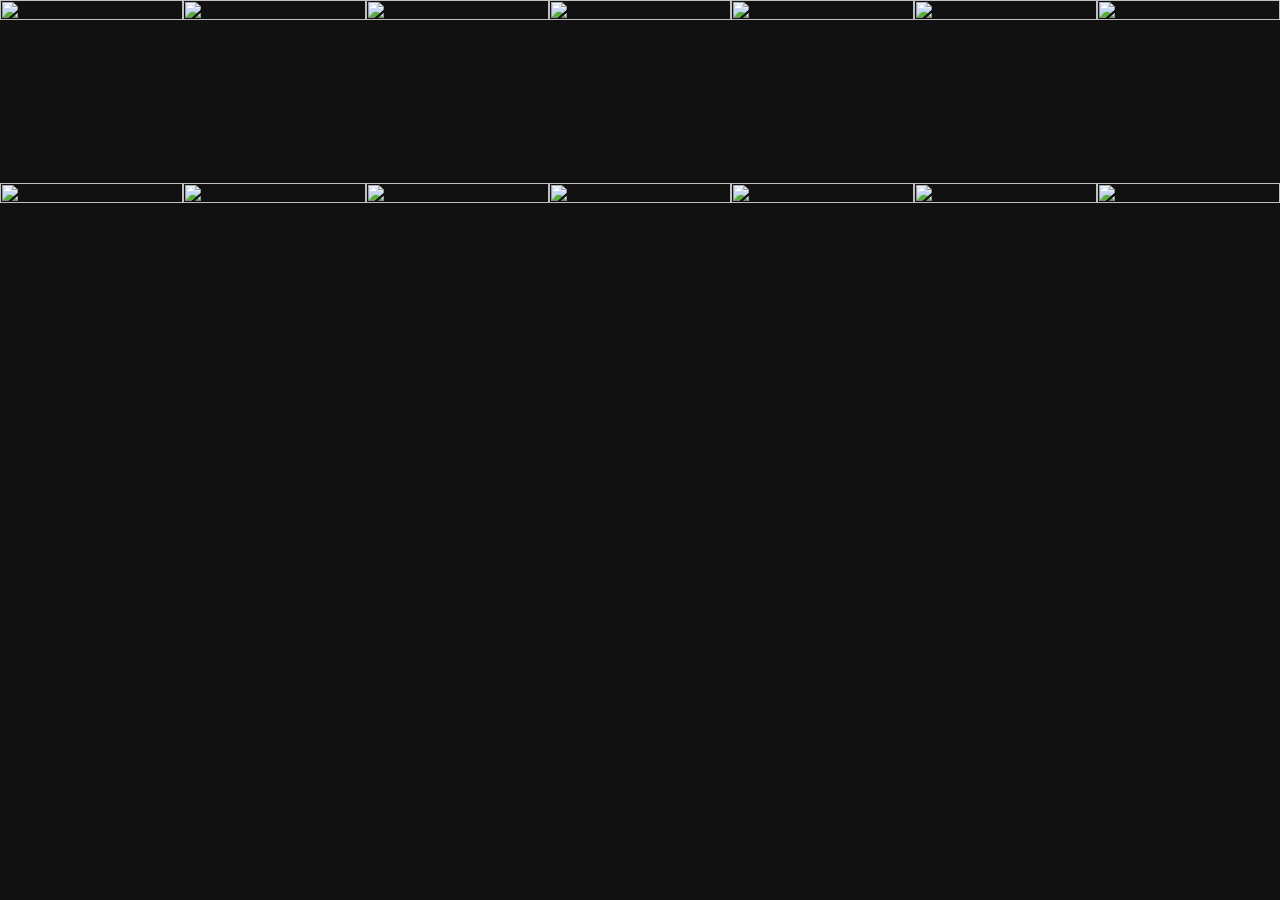
==== index.html @ aa8436c2 "move files, setup main page, add images" ====
<!DOCTYPE html>
<html lang="en">
<head>
  <meta charset="UTF-8" />
  <meta name="viewport" content="width=device-width, initial-scale=1.0" />
  <title>weaving webs of wonder</title>
  <style>
    body { margin: 0; background: #111; font-family: system-ui, sans-serif; }
    .stage { position: relative; max-width: 100%; }
    .wall { display: grid; gap: 0; width: 100%; }
    .wall img { width: 100%; aspect-ratio: 1; object-fit: cover; display: block; }
    .hotspot { position: absolute; border-radius: 4px; }
    .hotspot:hover { background: rgba(255,255,255,0.15); box-shadow: inset 0 0 0 2px #fff; }
    body.debug .hotspot { background: rgba(255,80,80,0.25); box-shadow: inset 0 0 0 2px red; }
  </style>
</head>
<body>
  <div class="stage" id="stage">
    <div class="wall" id="wall"></div>
  </div>
  <script>
    if (location.search.includes('debug')) document.body.classList.add('debug');
    fetch('pages.json').then(r => r.json()).then(data => {
      const wall = document.getElementById('wall');
      wall.style.gridTemplateColumns = `repeat(${data.columns}, 1fr)`;
      for (const src of data.tiles) {
        const img = document.createElement('img');
        img.src = src;
        img.alt = '';
        wall.appendChild(img);
      }
      const stage = document.getElementById('stage');
      for (const p of data.pages) {
        const a = document.createElement('a');
        a.href = `webpages-workshop/${p.folder}/`;
        a.className = 'hotspot';
        a.title = p.title;
        Object.assign(a.style, {
          left: p.hotspot.x + '%', top: p.hotspot.y + '%',
          width: p.hotspot.width + '%', height: p.hotspot.height + '%'
        });
        stage.appendChild(a);
      }
    });
  </script>
</body>
</html>
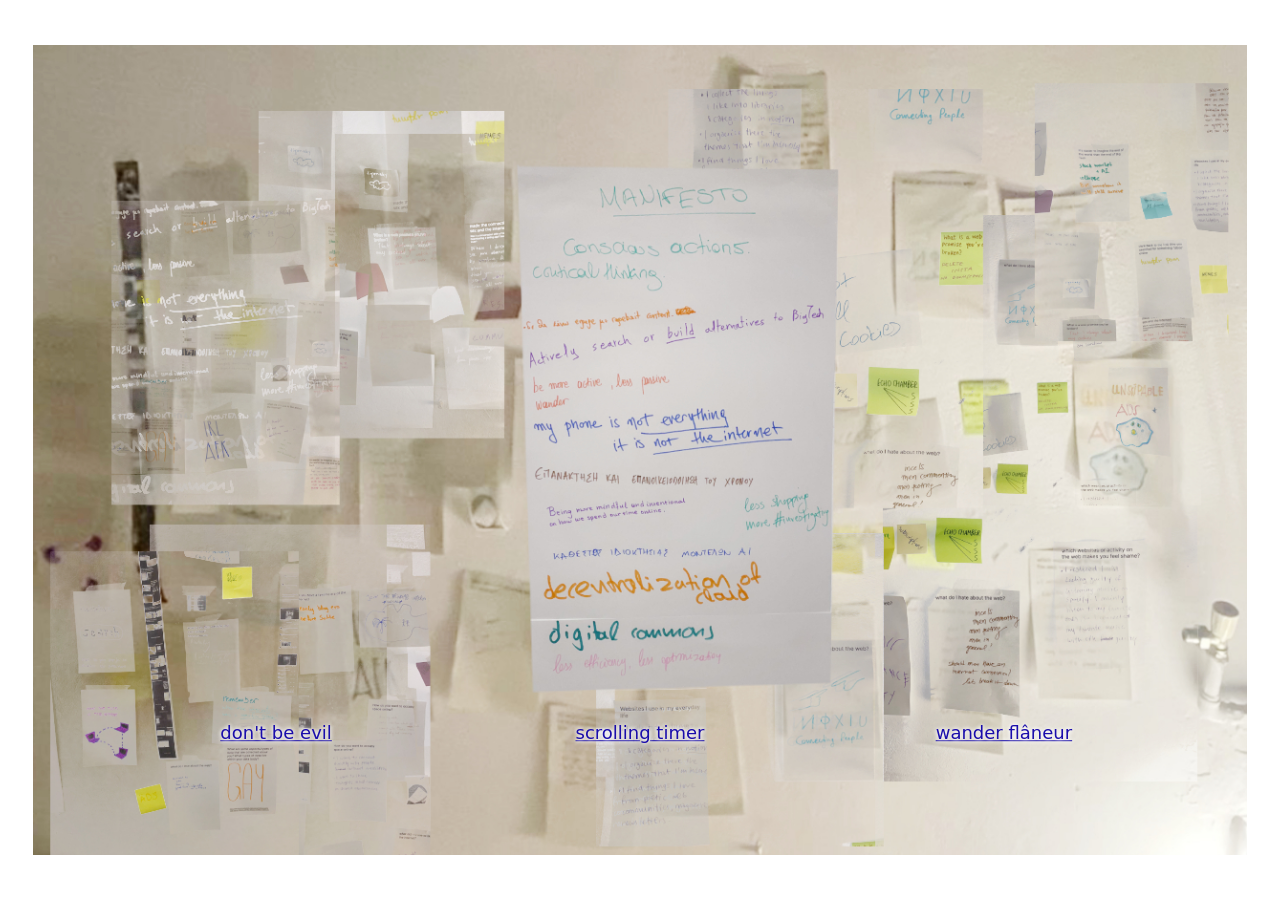
==== commit d495e918: "add one image, change layout" ====
--- a/index.html
+++ b/index.html
@@ -5,40 +5,57 @@
   <meta name="viewport" content="width=device-width, initial-scale=1.0" />
   <title>weaving webs of wonder</title>
   <style>
-    body { margin: 0; background: #111; font-family: system-ui, sans-serif; }
-    .stage { position: relative; max-width: 100%; }
-    .wall { display: grid; gap: 0; width: 100%; }
-    .wall img { width: 100%; aspect-ratio: 1; object-fit: cover; display: block; }
-    .hotspot { position: absolute; border-radius: 4px; }
-    .hotspot:hover { background: rgba(255,255,255,0.15); box-shadow: inset 0 0 0 2px #fff; }
-    body.debug .hotspot { background: rgba(255,80,80,0.25); box-shadow: inset 0 0 0 2px red; }
+    body {
+      margin: 0;
+      min-height: 100vh;
+      background: #fff;
+      font-family: system-ui, sans-serif;
+      display: flex;
+      align-items: center;
+      justify-content: center;
+      padding: 32px;
+      box-sizing: border-box;
+    }
+    .stage {
+      position: relative;
+      display: inline-block;
+      max-width: 100%;
+      line-height: 0;
+    }
+    .stage img {
+      display: block;
+      max-width: 100%;
+      max-height: 90vh;
+      height: auto;
+      width: auto;
+    }
+    .stage a {
+      position: absolute;
+      transform: translate(-50%, -50%);
+      color: #1a0dab;
+      text-decoration: underline;
+      font-size: 18px;
+      line-height: 1.2;
+      white-space: nowrap;
+      text-shadow: 0 0 4px #fff, 0 0 4px #fff;
+    }
+    .stage a:visited { color: #1a0dab; }
   </style>
 </head>
 <body>
-  <div class="stage" id="stage">
-    <div class="wall" id="wall"></div>
-  </div>
+  <div class="stage" id="stage"><img id="img" alt="" /></div>
   <script>
-    if (location.search.includes('debug')) document.body.classList.add('debug');
     fetch('pages.json').then(r => r.json()).then(data => {
-      const wall = document.getElementById('wall');
-      wall.style.gridTemplateColumns = `repeat(${data.columns}, 1fr)`;
-      for (const src of data.tiles) {
-        const img = document.createElement('img');
-        img.src = src;
-        img.alt = '';
-        wall.appendChild(img);
-      }
+      const img = document.getElementById('img');
+      img.src = data.image;
+      img.alt = data.imageAlt || '';
       const stage = document.getElementById('stage');
       for (const p of data.pages) {
         const a = document.createElement('a');
         a.href = `webpages-workshop/${p.folder}/`;
-        a.className = 'hotspot';
-        a.title = p.title;
-        Object.assign(a.style, {
-          left: p.hotspot.x + '%', top: p.hotspot.y + '%',
-          width: p.hotspot.width + '%', height: p.hotspot.height + '%'
-        });
+        a.textContent = p.title;
+        a.style.left = p.x + '%';
+        a.style.top = p.y + '%';
         stage.appendChild(a);
       }
     });
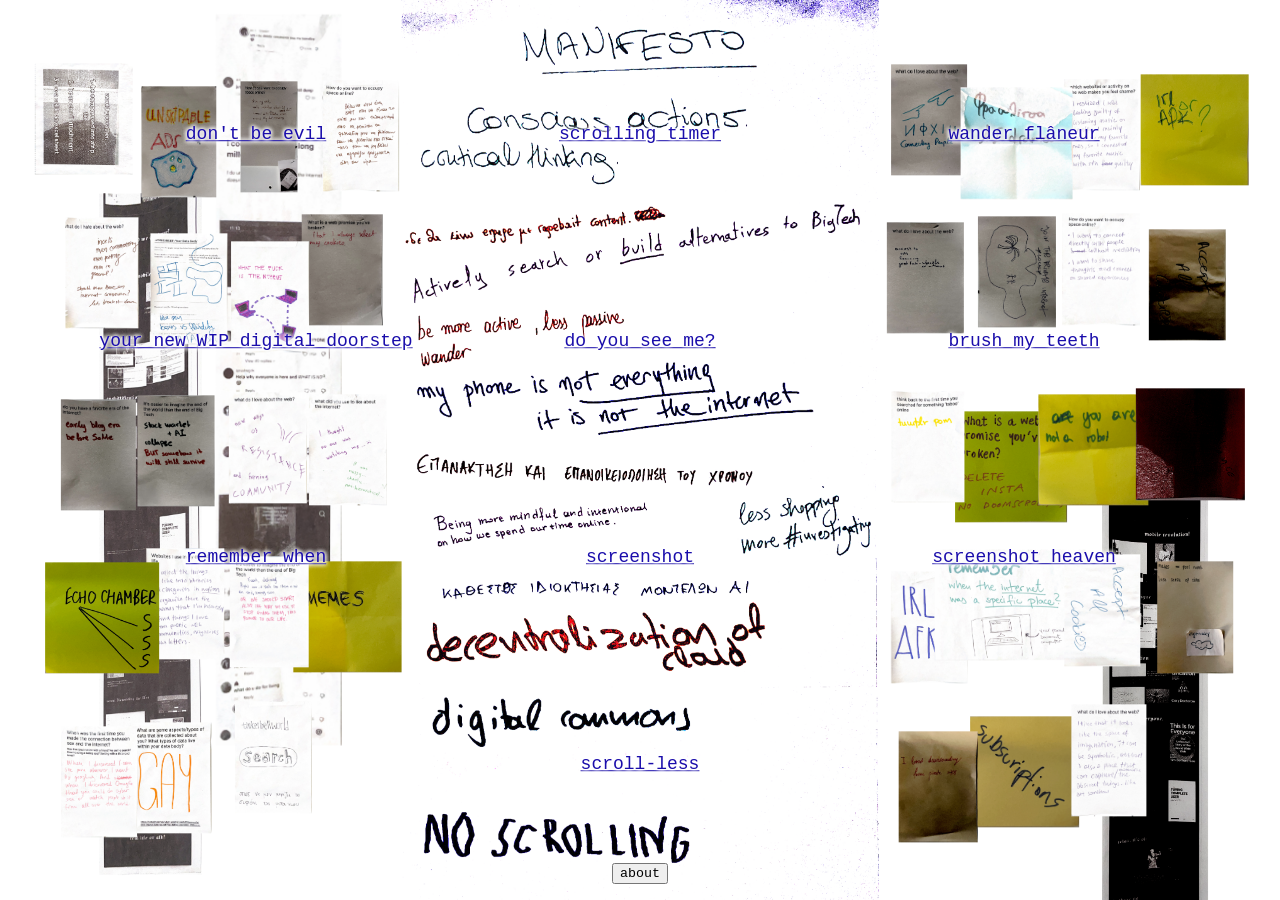
==== commit 0a2f9598: "add scans manifesto, fix main page, add about page" ====
--- a/index.html
+++ b/index.html
@@ -5,31 +5,32 @@
   <meta name="viewport" content="width=device-width, initial-scale=1.0" />
   <title>weaving webs of wonder</title>
   <style>
-    body {
+    html, body {
       margin: 0;
-      min-height: 100vh;
+      height: 100%;
       background: #fff;
-      font-family: system-ui, sans-serif;
-      display: flex;
-      align-items: center;
-      justify-content: center;
-      padding: 32px;
-      box-sizing: border-box;
-    }
-    .stage {
-      position: relative;
-      display: inline-block;
-      max-width: 100%;
-      line-height: 0;
-    }
-    .stage img {
+      font-family: ui-monospace, SFMono-Regular, Menlo, Monaco, Consolas, "Liberation Mono", monospace;
+      overflow: hidden;
+    }
+    #wall {
+      position: fixed;
+      inset: 0;
+      z-index: 0;
+      overflow: hidden;
+    }
+    #wall img {
+      position: absolute;
       display: block;
-      max-width: 100%;
-      max-height: 90vh;
-      height: auto;
-      width: auto;
-    }
-    .stage a {
+      object-fit: contain;
+      transform-origin: center center;
+    }
+    #links {
+      position: fixed;
+      inset: 0;
+      z-index: 10;
+      pointer-events: none;
+    }
+    #links a {
       position: absolute;
       transform: translate(-50%, -50%);
       color: #1a0dab;
@@ -37,26 +38,162 @@
       font-size: 18px;
       line-height: 1.2;
       white-space: nowrap;
-      text-shadow: 0 0 4px #fff, 0 0 4px #fff;
-    }
-    .stage a:visited { color: #1a0dab; }
+      pointer-events: auto;
+      text-shadow: 0 0 4px #fff, 0 0 4px #fff, 0 0 4px #fff, 0 0 4px #fff;
+    }
+    #links a:visited { color: #1a0dab; }
+    #about {
+      position: fixed;
+      left: 50%;
+      bottom: 16px;
+      transform: translateX(-50%);
+      z-index: 20;
+      font-family: inherit;
+    }
   </style>
 </head>
 <body>
-  <div class="stage" id="stage"><img id="img" alt="" /></div>
+  <div id="wall"></div>
+  <div id="links"></div>
+  <button id="about" onclick="location.href='about.html'">about</button>
   <script>
+    // Per-image placement is seeded from the filename, so editing one image never moves the others.
+    function mulberry32(seed) {
+      return function () {
+        seed |= 0; seed = seed + 0x6D2B79F5 | 0;
+        let t = Math.imul(seed ^ seed >>> 15, 1 | seed);
+        t = t + Math.imul(t ^ t >>> 7, 61 | t) ^ t;
+        return ((t ^ t >>> 14) >>> 0) / 4294967296;
+      };
+    }
+    function hashStr(str) {
+      let h = 2166136261 >>> 0;
+      for (let i = 0; i < str.length; i++) { h ^= str.charCodeAt(i); h = Math.imul(h, 16777619); }
+      return h >>> 0;
+    }
+
     fetch('pages.json').then(r => r.json()).then(data => {
-      const img = document.getElementById('img');
-      img.src = data.image;
-      img.alt = data.imageAlt || '';
-      const stage = document.getElementById('stage');
-      for (const p of data.pages) {
+      const wall = document.getElementById('wall');
+      const links = document.getElementById('links');
+      const imgs = data.wall || [];
+      const N = imgs.length;
+
+      const MAIN_NAME = 'Manifesto-part-2_page-0020';
+      const TALL = 2.0;
+      const mainIdx = imgs.findIndex(s => s.includes(MAIN_NAME));
+      const aspect = imgs.map(() => 1.45);
+      if (mainIdx >= 0) aspect[mainIdx] = 2.48;
+
+      const byHash = [...Array(N).keys()].sort((a, b) => hashStr(imgs[a]) - hashStr(imgs[b]));
+
+      const els = imgs.map((src, idx) => {
+        const img = document.createElement('img');
+        img.src = src;
+        img.alt = '';
+        img.loading = 'lazy';
+        img.addEventListener('load', () => {
+          if (img.naturalWidth) aspect[idx] = img.naturalHeight / img.naturalWidth;
+          scheduleLayout();
+        });
+        wall.appendChild(img);
+        return img;
+      });
+
+      const kindOf = idx =>
+        idx === mainIdx ? 'main' : (aspect[idx] > TALL ? 'long' : 'normal');
+
+      // Fill a viewport-% rectangle with a grid, sizing every image to the largest
+      // uniform height at which they all fit, placed by natural aspect.
+      function placeGrid(list, x0, x1, y0, y1, winW, winH) {
+        const n = list.length;
+        if (!n || x1 <= x0) return;
+        const bandWpx = (x1 - x0) / 100 * winW;
+        const bandHpx = (y1 - y0) / 100 * winH;
+        const AR = 1.45;
+        const spacing = 1.12;
+        let best = { cols: 1, rows: n, h: 0 };
+        for (let cols = 1; cols <= n; cols++) {
+          const rows = Math.ceil(n / cols);
+          const h = Math.min((bandWpx / cols) / spacing * AR, (bandHpx / rows) / spacing);
+          if (h > best.h) best = { cols, rows, h };
+        }
+        const { cols, rows, h } = best;
+        const cellW = bandWpx / cols, cellH = bandHpx / rows;
+        list.forEach((idx, i) => {
+          const r = mulberry32(hashStr(imgs[idx]));
+          const col = i % cols, row = Math.floor(i / cols);
+          const cx = x0 / 100 * winW + (col + 0.5) * cellW + (r() - 0.5) * cellW * 0.25;
+          const cy = y0 / 100 * winH + (row + 0.5) * cellH + (r() - 0.5) * cellH * 0.25;
+          const img = els[idx];
+          img.style.left = (cx / winW * 100) + '%';
+          img.style.top = (cy / winH * 100) + '%';
+          img.style.transform = 'translate(-50%, -50%)';
+          img.style.height = (h / winH * 100) + 'vh';
+          img.style.width = 'auto';
+          img.style.zIndex = 20 + Math.floor(r() * 60);
+        });
+      }
+
+      function layout() {
+        const winW = window.innerWidth, winH = window.innerHeight;
+
+        let halfZone = 20;
+        if (mainIdx >= 0) {
+          const m = els[mainIdx];
+          const mainWpct = (winH / aspect[mainIdx]) / winW * 100;
+          m.style.left = '50%';
+          m.style.top = '50%';
+          m.style.transform = 'translate(-50%, -50%)';
+          m.style.height = '100vh';
+          m.style.width = 'auto';
+          m.style.zIndex = 500;
+          halfZone = mainWpct / 2 + 0.5;
+        }
+
+        const leftBand = [4, 50 - halfZone];
+        const rightBand = [50 + halfZone, 96];
+        const yTop = 5, yBot = 95;
+
+        const normals = byHash.filter(i => kindOf(i) === 'normal');
+        const left = [], right = [];
+        normals.forEach((idx, k) => (k % 2 ? right : left).push(idx));
+        placeGrid(left, leftBand[0], leftBand[1], yTop, yBot, winW, winH);
+        placeGrid(right, rightBand[0], rightBand[1], yTop, yBot, winW, winH);
+
+        // Long pages: big and behind, on both sides.
+        const longs = byHash.filter(i => kindOf(i) === 'long');
+        longs.forEach((idx, k) => {
+          const band = k % 2 ? rightBand : leftBand;
+          const r = mulberry32(hashStr(imgs[idx]) ^ 0x9e3779b9);
+          const img = els[idx];
+          img.style.left = (band[0] + r() * Math.max(1, band[1] - band[0])) + '%';
+          img.style.top = (22 + r() * 56) + '%';
+          img.style.transform = 'translate(-50%, -50%)';
+          img.style.height = (62 + r() * 26) + 'vh';
+          img.style.width = 'auto';
+          img.style.zIndex = 2 + Math.floor(r() * 4);
+        });
+      }
+      let layoutQueued = false;
+      function scheduleLayout() {
+        if (layoutQueued) return;
+        layoutQueued = true;
+        requestAnimationFrame(() => { layoutQueued = false; layout(); });
+      }
+      layout();
+      let resizeTimer;
+      window.addEventListener('resize', () => {
+        clearTimeout(resizeTimer);
+        resizeTimer = setTimeout(layout, 100);
+      });
+
+      for (const p of (data.pages || [])) {
         const a = document.createElement('a');
         a.href = `webpages-workshop/${p.folder}/`;
         a.textContent = p.title;
         a.style.left = p.x + '%';
         a.style.top = p.y + '%';
-        stage.appendChild(a);
+        links.appendChild(a);
       }
     });
   </script>
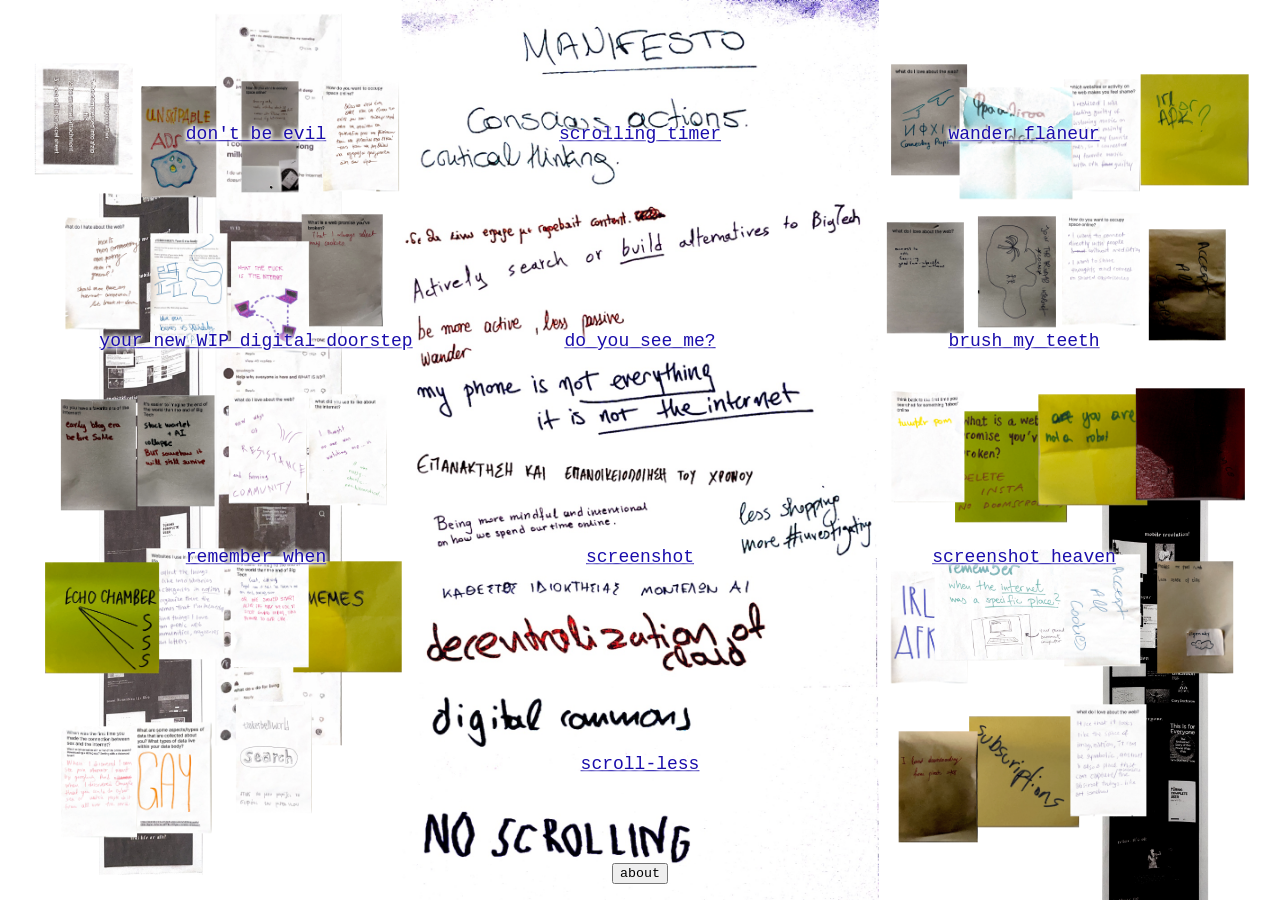
==== commit 0bde8ff6: "optimize wall images for faster page load" ====
--- a/index.html
+++ b/index.html
@@ -50,11 +50,27 @@
       z-index: 20;
       font-family: inherit;
     }
+    #mobile { display: none; }
+    @media (max-width: 700px) {
+      html, body { overflow: auto; height: auto; }
+      #wall, #links { display: none; }
+      #mobile { display: block; padding: 24px 16px 88px; }
+      #mobile .m-links {
+        display: flex;
+        flex-direction: column;
+        align-items: center;
+        gap: 14px;
+        margin-bottom: 32px;
+      }
+      #mobile .m-links a { color: #1a0dab; text-decoration: underline; font-size: 18px; }
+      #mobile .m-imgs img { display: block; width: 100%; margin: 0 auto 12px; }
+    }
   </style>
 </head>
 <body>
   <div id="wall"></div>
   <div id="links"></div>
+  <div id="mobile"></div>
   <button id="about" onclick="location.href='about.html'">about</button>
   <script>
     // Per-image placement is seeded from the filename, so editing one image never moves the others.
@@ -195,6 +211,26 @@
         a.style.top = p.y + '%';
         links.appendChild(a);
       }
+
+      const mobile = document.getElementById('mobile');
+      const mLinks = document.createElement('div');
+      mLinks.className = 'm-links';
+      for (const p of (data.pages || [])) {
+        const a = document.createElement('a');
+        a.href = `webpages-workshop/${p.folder}/`;
+        a.textContent = p.title;
+        mLinks.appendChild(a);
+      }
+      const mImgs = document.createElement('div');
+      mImgs.className = 'm-imgs';
+      for (const src of imgs) {
+        const img = document.createElement('img');
+        img.src = src;
+        img.alt = '';
+        img.loading = 'lazy';
+        mImgs.appendChild(img);
+      }
+      mobile.append(mLinks, mImgs);
     });
   </script>
 </body>
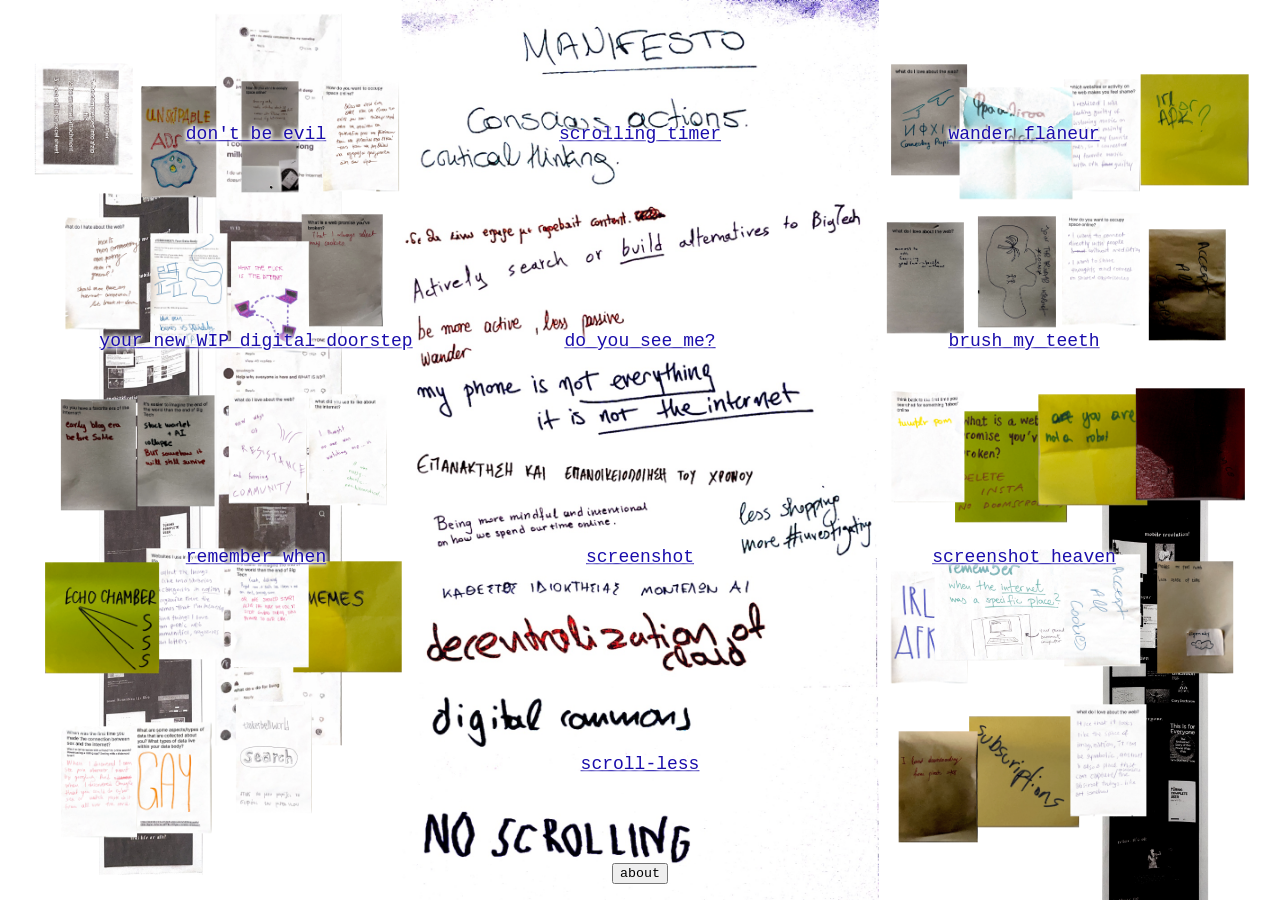
==== commit 4b7f4b62: "place main manifesto image first for mobile" ====
--- a/index.html
+++ b/index.html
@@ -223,7 +223,10 @@
       }
       const mImgs = document.createElement('div');
       mImgs.className = 'm-imgs';
-      for (const src of imgs) {
+      const mobileOrder = mainIdx >= 0
+        ? [imgs[mainIdx], ...imgs.filter((_, i) => i !== mainIdx)]
+        : imgs;
+      for (const src of mobileOrder) {
         const img = document.createElement('img');
         img.src = src;
         img.alt = '';
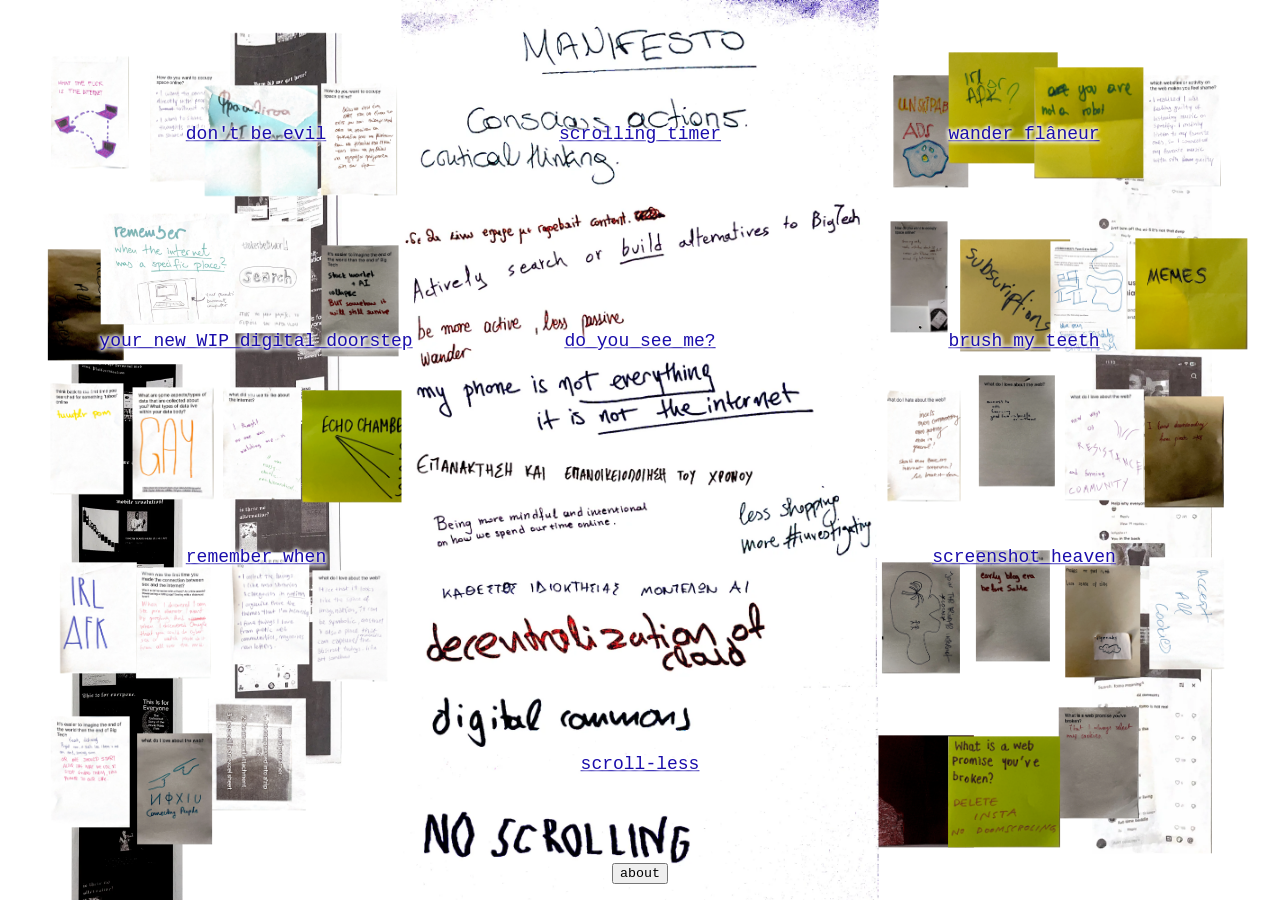
==== commit 3bfdfe4e: "convert wall images to webp" ====
--- a/index.html
+++ b/index.html
@@ -4,6 +4,8 @@
   <meta charset="UTF-8" />
   <meta name="viewport" content="width=device-width, initial-scale=1.0" />
   <title>weaving webs of wonder</title>
+  <!-- Preload the centered main image so it starts downloading before JS/pages.json. -->
+  <link rel="preload" as="image" href="wall-imgs/all/Manifesto-part-2_page-0020.webp" fetchpriority="high" />
   <style>
     html, body {
       margin: 0;
@@ -106,7 +108,9 @@
         const img = document.createElement('img');
         img.src = src;
         img.alt = '';
-        img.loading = 'lazy';
+        // Load the centered main image first; the rest stay lazy.
+        if (idx === mainIdx) { img.loading = 'eager'; img.fetchPriority = 'high'; }
+        else { img.loading = 'lazy'; }
         img.addEventListener('load', () => {
           if (img.naturalWidth) aspect[idx] = img.naturalHeight / img.naturalWidth;
           scheduleLayout();
